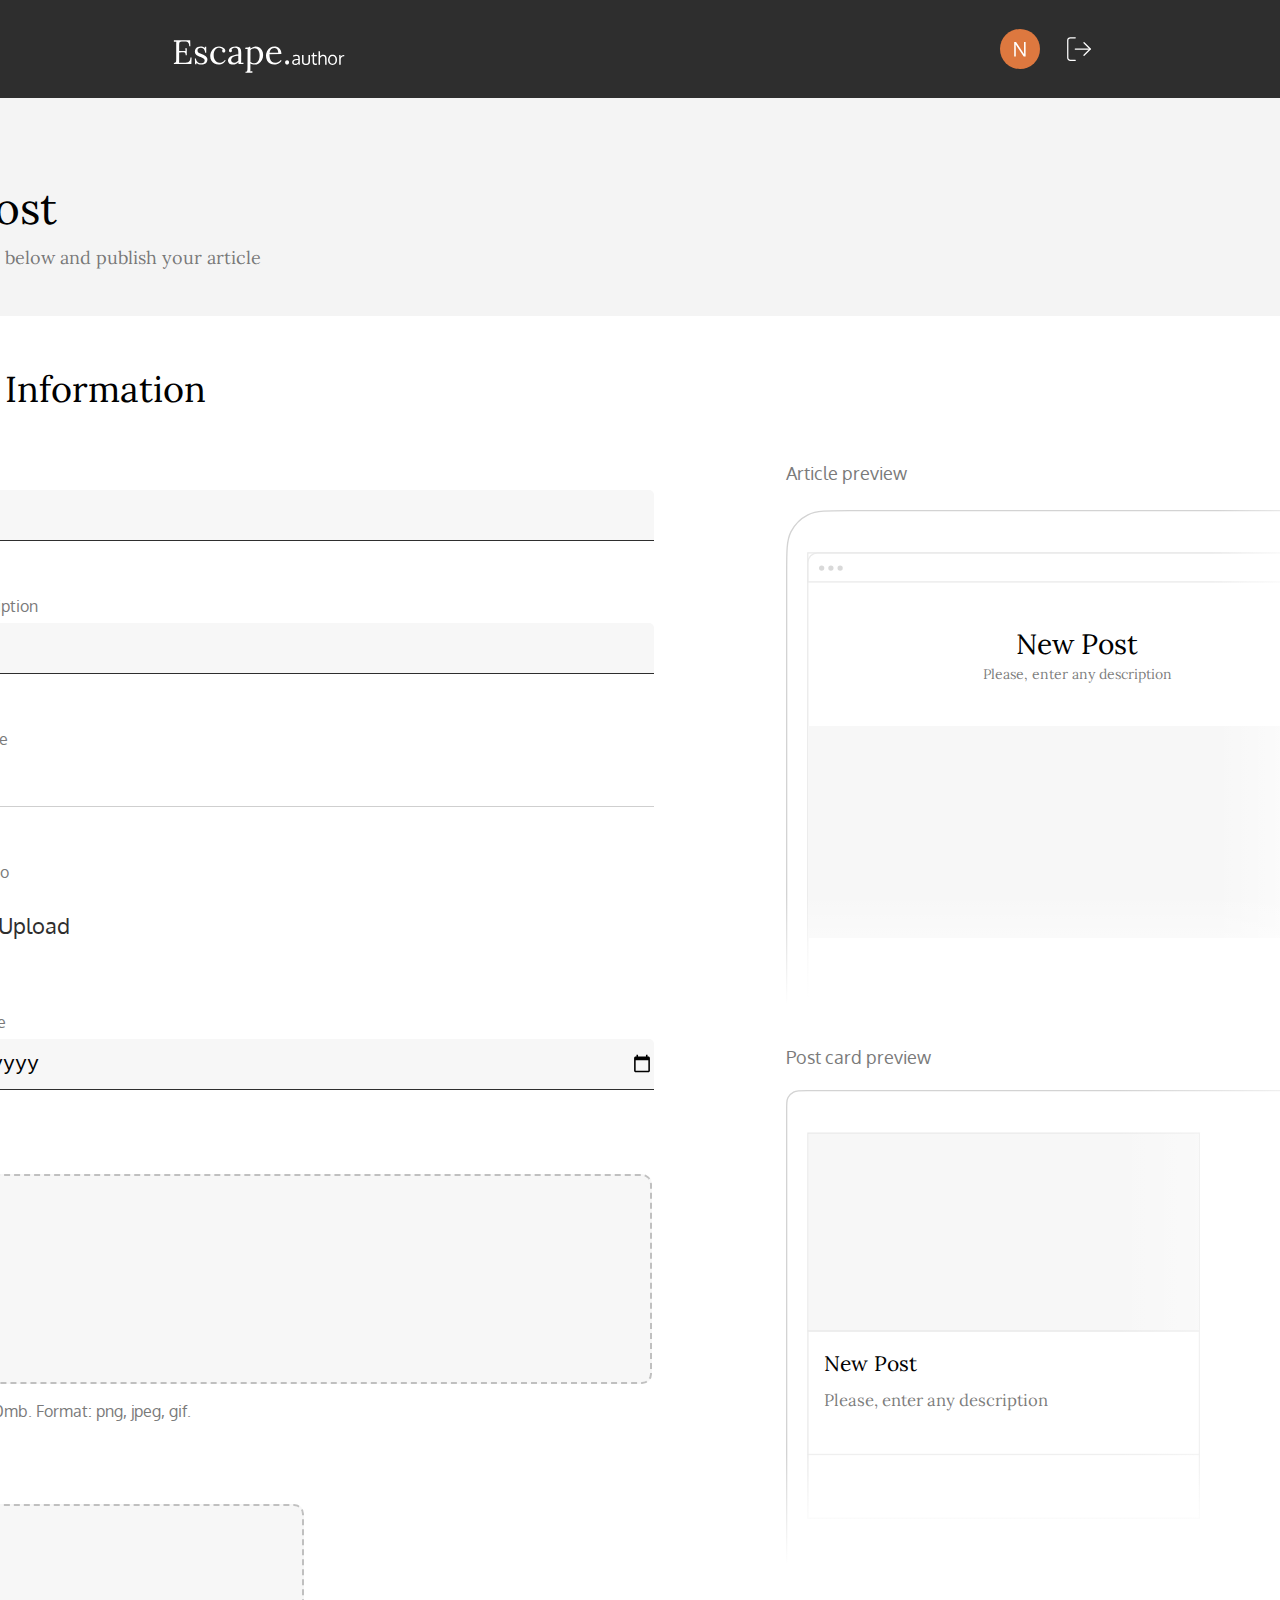
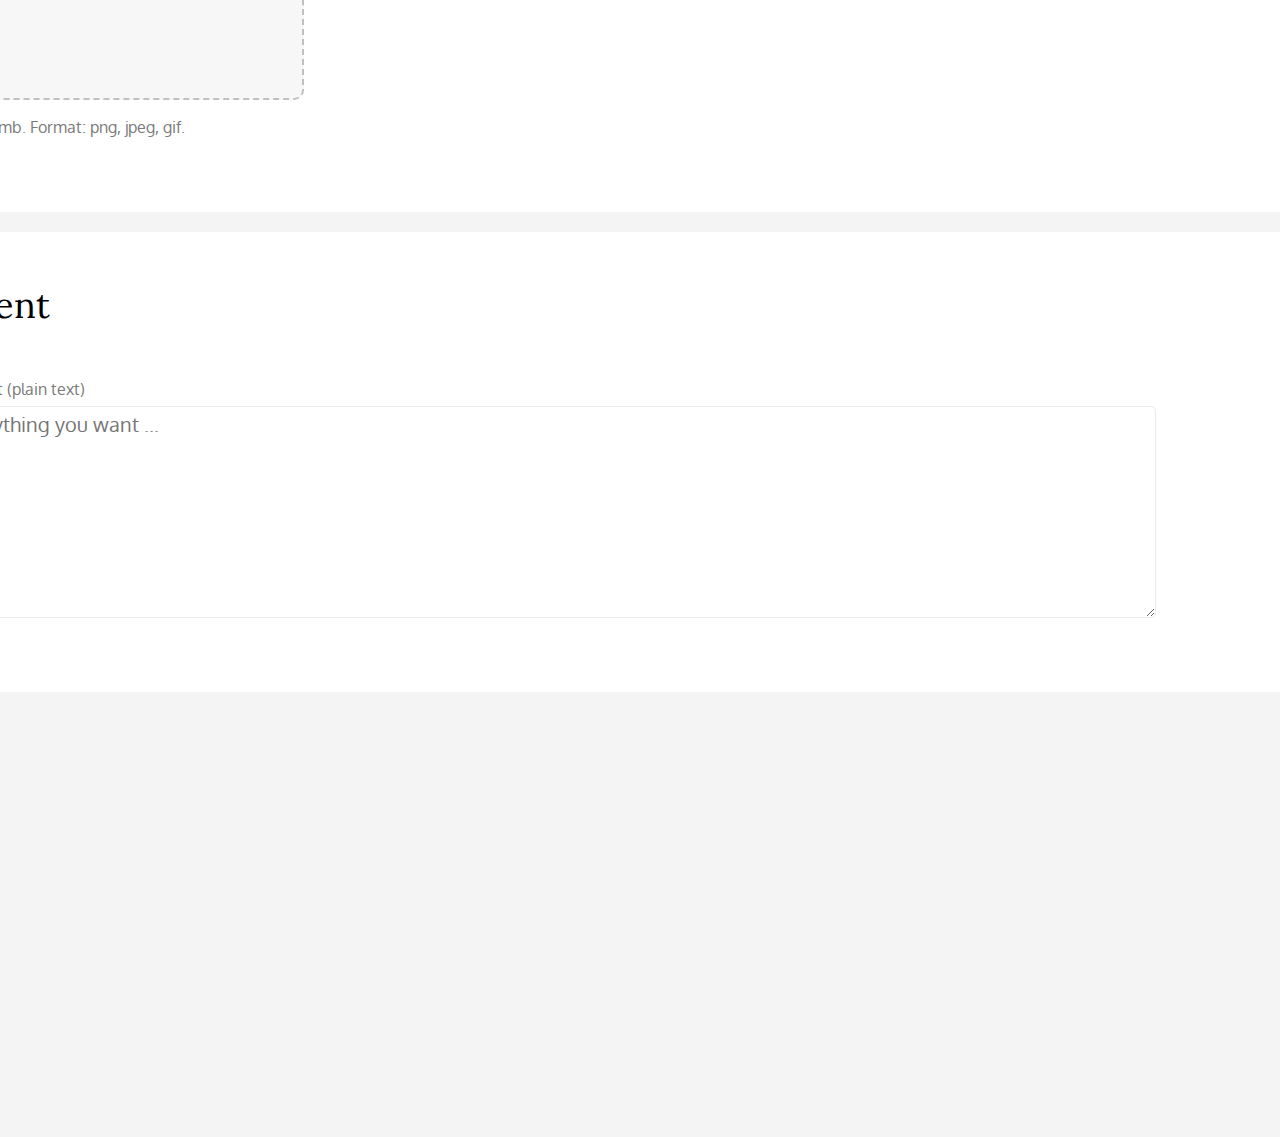
==== pages/admin.html @ 580be766 "Add files via upload" ====
<!DOCTYPE html>
<html lang="en">
<head>
  <meta charset="utf-8">
  <title>Admin</title>
  <link href="../static/css/main.css" rel="stylesheet">
  <link href="../static/css/admin.css" rel="stylesheet">
  <link href="https://fonts.googleapis.com/css2?family=Oxygen" rel="stylesheet">
  <link href="https://fonts.googleapis.com/css2?family=Lora" rel="stylesheet">
  <link href="https://fonts.googleapis.com/css2?family=Roboto" rel="stylesheet">
</head>
<body class="container">
  <div class="admin">
    <header class="admin__header">
        <div class="header__content">
        <img class="content__logo-admin" src="../static/img/escape_author_white.svg" alt="Logo">
        <div class="content__menu">
          <img class="menu__avatar" src="../static/img/avatar.svg">
          <img class="menu__log-out" src="../static/img/log-out.svg">
        </div>
    </header>
    <div class="admin__title">
      <div class="title_content">
        <p class="title_content__title">New Post</p>
        <p class="title_content__subtitle">Fill out the form below and publish your article</p>
      </div>
      <button type="submit" class="title__button" name="formInput" onclick="formSend()">Publish</button>
    </div>
    <div class="admin__main-information">
      <p class="main-information__title">Main Information</p>      
      <div class="main-information__content-frame">
        <div class="content-frame__left">
          <div class="input__title">
            <p class="title__text">Title</p>
            <input type="text" class="input-box" name="titleInput" onblur="Preview()">
          </div>
          <div class="input__description">
            <p class="description__text">Short description</p>
            <input type="text" class="input-box" name="subtitleInput" onblur="Preview()">
          </div>
          <div class="input__author-name">
            <p class="author-name__text">Author name</p>
            <input type="text" class="input-box input-box__name" name="nameInput" onblur="Preview()">
          </div>
          <div class="input__author-photo">
            <p class="author-photo__text">Author Photo</p>
            <div class="author-photo__author-photo-frame">
              <img class="author-photo-frame__photo" src="../static/img/author-photo.svg">
              <p class="author-photo-frame__text">Upload</p>
            </div>
          </div>
          <div class="input__date">
            <p class="date__text">Publish Date</p>
            <input type="date" class="input-box" name="dateInput" onblur="Preview()">
          </div>
          <div class="input__big-image-frame">
            <p class="big-image-frame__text">Hero Image</p>
            <div class="big-image-frame__big-image-content">
              <div class="big-image-content__big-image">
                <img>
              </div>
              <p>Size up to 10mb. Format: png, jpeg, gif.</p>
            </div class="big-image-content__text">
          </div>
          <div class="input__small-image-frame">
            <p class="small-image-frame__text">Hero Image</p>
            <div class="small-image-frame__small-image-content">
              <div class="small-image-content__small-image">
                <img>
              </div>
              <p class="small-image-content__text">Size up to 5mb. Format: png, jpeg, gif.</p>
            </div>
          </div>
        </div>
        <div class="content-frame__right">
          <p class="right__text">Article preview</p>
          <div class="grad-area"></div>
          <div class="grad-area-horizontal"></div>
          <img class="preview-image" src="../static/img/page_preview.svg">
          <div class="right__big-preview">
            <p class="big-preview__title">New Post</p>  
            <p class="big-preview__subtitle">Please, enter any description</p>
            <div class="big-preview__image">
              <img>
            </div> 
          </div>
          <p class="right__text">Post card preview</p>
          <div class="grad-area__card"></div>
          <div class="grad-area-horizontal__card"></div>
          <img class="preview-card" src="../static/img/card_preview.svg">
          <div class="right__small-preview">
            <div class="small-preview__image">
                <img>
            </div> 
            <p class="small-preview__title">New Post</p>  
            <p class="small-preview__subtitle">Please, enter any description</p>
            <div class="small-preview_card-info">
              
            </div>
          </div>
            
        </div>
      </div>
    </div>
    <div class="admin__content">
      <p class="content__title">Content</p>    
      <div class="content__field-frame">
        <p class="field-frame__text">Post content (plain text)</p>
        <textarea class="field-frame__field" placeholder="Type anything you want ..." id="text_area"></textarea>
    </div>
    </div>
  </div>
</body>
---- static/css/main.css ----
*
{
    margin: 0;
    padding: 0;
}
.container
{
    display: flex;
    flex-direction: column;
}

.hood
{
    display: flex;
    justify-content: space-between;
    align-items: center;
    align-self: center;
    width: 100%;
    height: 74px;
    z-index: 1;
}

.hood__hood-content
{
    display: flex;
    flex-direction: column;
    justify-content: space-between;
    align-items: center;
    width: 100%;
    height: 53px;
}

.hood-content__extra
{
    display: flex;
    flex-direction: row;
    justify-content: space-between;
    align-items: center;
    width: 1188px;
    height: 50px;
    margin-top: 22px;
    margin-left: 6px;
}

.hood-content__logo
{
    height: 35px;
}

.nav-header
{
    display: flex;
    justify-content: space-between;
    align-items: center;
    list-style: none;
    width: 445px;
}

.nav-header__link__white
{
    color: #FFFFFF;
    font: normal 16px/20px 'Oxygen';
    letter-spacing: 0.6px;
    text-decoration: none;
    justify-content: space-around;
}

.nav-header__link__black
{
    color: #2E2E2E;
    font: normal 16px/20px 'Oxygen';
    letter-spacing: 0.6px;
    text-decoration: none;
    justify-content: space-around;
}

.underline
{
    width: 248px;
    margin-top: 23px;
    border: 0.5px solid #DEDEDE;
}

.footer
{
    display: flex;
    flex-direction: column;
    justify-content: flex-end;
    align-items: center;
    height: 502px;
    width: 100%;
}

.footer__image
{
    width: 100%;
    position: absolute;
    z-index: -1;
    height: 500px;
}

.footer__in-touch
{
    display: flex;
    flex-direction: column;
    align-items: center;
}

.in-touch__header
{
    color: #EFEFEF;
    font: normal 33px/30px 'Oxygen';
    margin-bottom: 4px;
}

.in-touch__email
{
    margin-top: 26px;
    display: flex;
}

.email__field
{
    color: #817F83;
    background-color: #FFFFFF;
    width: 454px;
    height: 66px;
    font: normal 16px/14px 'Roboto';
    border: 0;
    border-top-left-radius: 3px;
    border-bottom-left-radius: 3px;
    padding-left: 42px;
}

.email__button
{
    color: #F8F8F8;
    background-color: rgba(255, 255, 255, 0.28);
    width: 166px;
    height: 66px;
    font: normal 16px/14px 'Roboto';
    border: 0;
    border-top-right-radius: 3px;
    border-bottom-right-radius: 3px;
    margin-bottom: 118px;
}

.footer__footer-content
{
    display: flex;
    justify-content: center;
    align-items: center;
    width: 100%;
    height: 118px;  
    background: rgba(35, 47, 56, 0.6);
}

.footer-content__extra
{
    display: flex;
    flex-direction: row;
    justify-content: space-between;
    width: 1242px;
}

.footer-content__logo
{
    margin-top: 6px;
    height: 35px; 
}

.nav-footer
{
    margin-top: 6px;
    display: flex;
    list-style: none;
    width: 356px;  
    justify-content: space-between;
    align-items: center; 
}

.nav-footer__link
{
    color: rgba(255, 255, 255, 0.6);
    font: normal 15px/26px 'Oxygen';
    letter-spacing: 1px;
    text-decoration: none;
}
---- static/css/admin.css ----
.admin
{
    display: flex;
    flex-direction: column;
    align-items: center;
    width: 100%;
    background-color: #F4F4F4;
    height: 2737px;
    z-index: -1;
    position: absolute;
}

.admin__header
{
    z-index: 2;
    display: flex;
    justify-content: space-between;
    align-items: center;
    align-self: center;
    width: 100%;
    background-color: #2E2E2E;
    height: 98px;
}

.header__content
{
    width: 1556px;
    display: flex;
    flex-direction: row;
    justify-content: space-between;
    align-items: center;
    width: 100%;
    height: 53px;
}

.content__logo-admin
{
    display: flex;
    margin-left: 172px;
    height: 38px;
    margin-top: 10px;
}

.content__menu
{
    display: flex;
    justify-content: space-between;
    align-items: center;
    height: 53px;
    width: 80px;
    margin-right: 200px;
}

.menu__avatar
{
    height: 40px;
    margin-right: 24px;
}

.menu__log-out
{
    height: 30px;
}

.admin__title
{
    display: flex;
    flex-direction: row;
    justify-content: space-between;
    align-items: center;
    margin-top: 80px;
    height: 100px;
    width: 1556px;
}

.title_content__title {
    font: 400 normal 44px/40px 'Lora';
    line-height: 40px;
    color: #000000;
    margin-bottom: 20px;
}

.title_content__subtitle {
    font: 400 normal 18px/40px 'Lora';
    line-height: 20px;
    color: rgba(46, 46, 46, 0.63);
}

.title__button {
    font: 400 normal 21px/40px 'Oxygen';
    line-height: 24px;
    color: #FFFFFF;
    width: 130px;
    height: 64px;
    background: #DD783F;
    border-radius: 3px;
    border-style: none;
}

.admin__main-information
{
    display: flex;
    flex-direction: column;
    align-items: center;
    margin-top: 38px;
    height: 1496px;
    width: 1556px;
    background-color: #FFFFFF;
    border-radius: 3px;
}

.main-information__title
{
    font: 400 normal 36px/40px 'Lora';
    line-height: 30px;
    color: #000000;
    margin-top: 58px;
    margin-right: 1162px;
}

.main-information__content-frame
{
    display: flex;
    flex-direction: row;
    width: 1452px;
    height: 1000px;
}

.content-frame__left
{
    display: flex;
    flex-direction: column;
    width: 872px;
    height: 1000px;
    margin-top: 60px;
}

.input-box {
    width: 740px;
    height: 50px;
    background: #F7F7F7;
    border-style: none;
    border-bottom: 1px solid #2E2E2E;
    border-radius: 5px 5px 0px 0px;
    outline: 0;
    font-size: 20px;
    margin-top: 8px;
}

.input-box__name {
    background-color: #FFFFFF;
    border-bottom: 1px solid #cfcfcf;
}

.input__title
{
    display: flex;
    flex-direction: column;
    font: 400 normal 17px/18px 'Oxygen';
    color: #7A7A7A;
}

.input__description
{
    display: flex;
    flex-direction: column;
    font: 400 normal 16px/18px 'Oxygen';
    color: #7A7A7A;
    margin-top: 56px;
}

.input__author-name
{
    display: flex;
    flex-direction: column;
    font: 400 normal 16px/18px 'Oxygen';
    color: #7A7A7A;
    margin-top: 56px;
}

.input__author-photo
{
    display: flex;
    flex-direction: column;
    font: 400 normal 16px/18px 'Oxygen';
    color: #7A7A7A;
    margin-top: 56px;
}

.author-photo__author-photo-frame
{
    display: flex;
    flex-direction: row;
    width: 740px;
    height: 50px;
    margin-top: 12px;
}

.author-photo-frame__photo
{
    height: 64px;
}

.author-photo-frame__text {
    font: 400 normal 22px/18px 'Oxygen';
    line-height: 24px;
    color: #2E2E2E;
    margin-top: 20px;
    margin-left: 20px;
}

.input__date
{
    display: flex;
    flex-direction: column;
    font: 400 normal 16px/18px 'Oxygen';
    color: #7A7A7A;
    margin-top: 70px;
}

.input__big-image-frame
{
    display: flex;
    flex-direction: column;
    font: 400 normal 16px/18px 'Oxygen';
    color: #7A7A7A;
    margin-top: 56px;
}

.input__small-image-frame
{
    display: flex;
    flex-direction: column;
    font: 400 normal 16px/18px 'Oxygen';
    color: #7A7A7A;
    margin-top: 56px;
}

.big-image-content__big-image
{
    margin-top: 10px;
    background-color: #F7F7F7;
    width: 734px;
    height: 206px;
    border-radius: 10px;
    border-style: dashed;
    border-width: 2px;
    margin-bottom: 18px;
    border-color: #c0c0c0;
}

.small-image-content__small-image
{
    margin-top: 10px;
    background-color: #F7F7F7;
    width: 386px;
    height: 192px;
    border-radius: 10px;
    border-style: dashed;
    border-width: 2px;
    margin-bottom: 18px;
    border-color: #c0c0c0;
}

.content-frame__right
{
    display: flex;
    flex-direction: column;
    width: 580px;
    height: 1000px;
    margin-top: 60px;
}

.right__text
{
    display: flex;
    flex-direction: column;
    font: 400 normal 18px/18px 'Oxygen';
    color: #7A7A7A;
    margin-bottom: 26px;
    z-index: 1;
}

.grad-area {
    position: absolute;
    width: 160px;
    height: 540px;
    background: linear-gradient(90deg, rgba(255, 255, 255, 0) 0%, #FFFFFF 84.72%);
    z-index: 2;
    margin-top: 40px;
    margin-left: 430px;
}

.grad-area-horizontal {
    position: absolute;
    width: 540px;
    height: 130px;
    background: linear-gradient(180deg, rgba(255, 255, 255, 0) 0%, #FFFFFF 84.72%);
    z-index: 2;
    margin-top: 430px;
    border: 2px;
}

.preview-image
{
    z-index: 0;
    position: absolute;
    margin-top: 46px;
    height: 508px;
}

.right__big-preview
{
    display: flex;
    flex-direction: column;
    align-items: center;
    z-index: 1;
}

.big-preview__title {
    font: 400 normal 28px/18px 'Lora';
    line-height: 24px;
    color: #000000;
    margin-top: 124px;
    margin-left: 2px;
}

.big-preview__subtitle {
    font: 400 normal 14px/18px 'Lora';
    line-height: 24px;
    color: rgba(46, 46, 46, 0.63);
    margin-top: 6px;
    margin-left: 2px;
}

.big-preview__image
{
    background-color: #F7F7F7;
    width: 560px;
    height: 212px;
    z-index: 0;
    margin-left: 24px;
    margin-top: 40px;
    margin-bottom: 110px;
}

.preview-card
{
    z-index: 0;
    position: absolute;
    margin-top: 626px;
    height: 478px;
}

.grad-area__card {
    position: absolute;
    width: 300px;
    height: 540px;
    background: linear-gradient(90deg, rgba(255, 255, 255, 0) 0%, #FFFFFF 84.72%);
    z-index: 2;
    margin-top: 620px;
    margin-left: 330px;
}

.grad-area-horizontal__card {
    position: absolute;
    width: 540px;
    height: 130px;
    background: linear-gradient(180deg, rgba(255, 255, 255, 0) 0%, #FFFFFF 84.72%);
    z-index: 2;
    margin-top: 990px;
    border: 2px;
}

.right__small-preview
{
    display: flex;
    flex-direction: column;
    z-index: 1;
}

.small-preview__title {
    font: 400 normal 21px/18px 'Lora';
    line-height: 24px;
    color: #000000;
    margin-top: 22px;
    margin-left: 38px;
}

.small-preview__subtitle {
    font: 400 normal 16.7px/17px 'Lora';
    line-height: 24px;
    color: rgba(46, 46, 46, 0.63);
    margin-top: 12px;
    margin-left: 38px;
}

.small-preview__image
{
    background-color: #F7F7F7;
    width: 390px;
    height: 196px;
    z-index: 0;
    margin-left: 23px;
    margin-top: 42px;
}

.small-preview__card-info
{
    display: flex;
    flex-direction: row;
    align-items: center;
    z-index: 1;
}

.admin__content
{
    display: flex;
    flex-direction: column;
    margin-top: 20px;
    height: 460px;
    width: 1556px;
    background-color: #FFFFFF;
    border-radius: 3px;
}

.content__title
{
    font: 400 normal 36px/40px 'Lora';
    line-height: 30px;
    color: #000000;
    margin-top: 58px;
    margin-left: 50px;
}

.field-frame__text
{
    display: flex;
    flex-direction: column;
    font: 400 normal 16px/18px 'Oxygen';
    color: #7A7A7A;
    margin-top: 60px;
    margin-left: 50px;
}

.field-frame__field {
    padding: 8px;
    width: 1226px;
    height: 194px;
    background: #FFFFFF;
    border: 1px solid #EAEAEA;
    border-radius: 5px;
    margin-top: 8px;
    margin-left: 50px;
    font: 400 normal 20px/18px 'Oxygen';
}
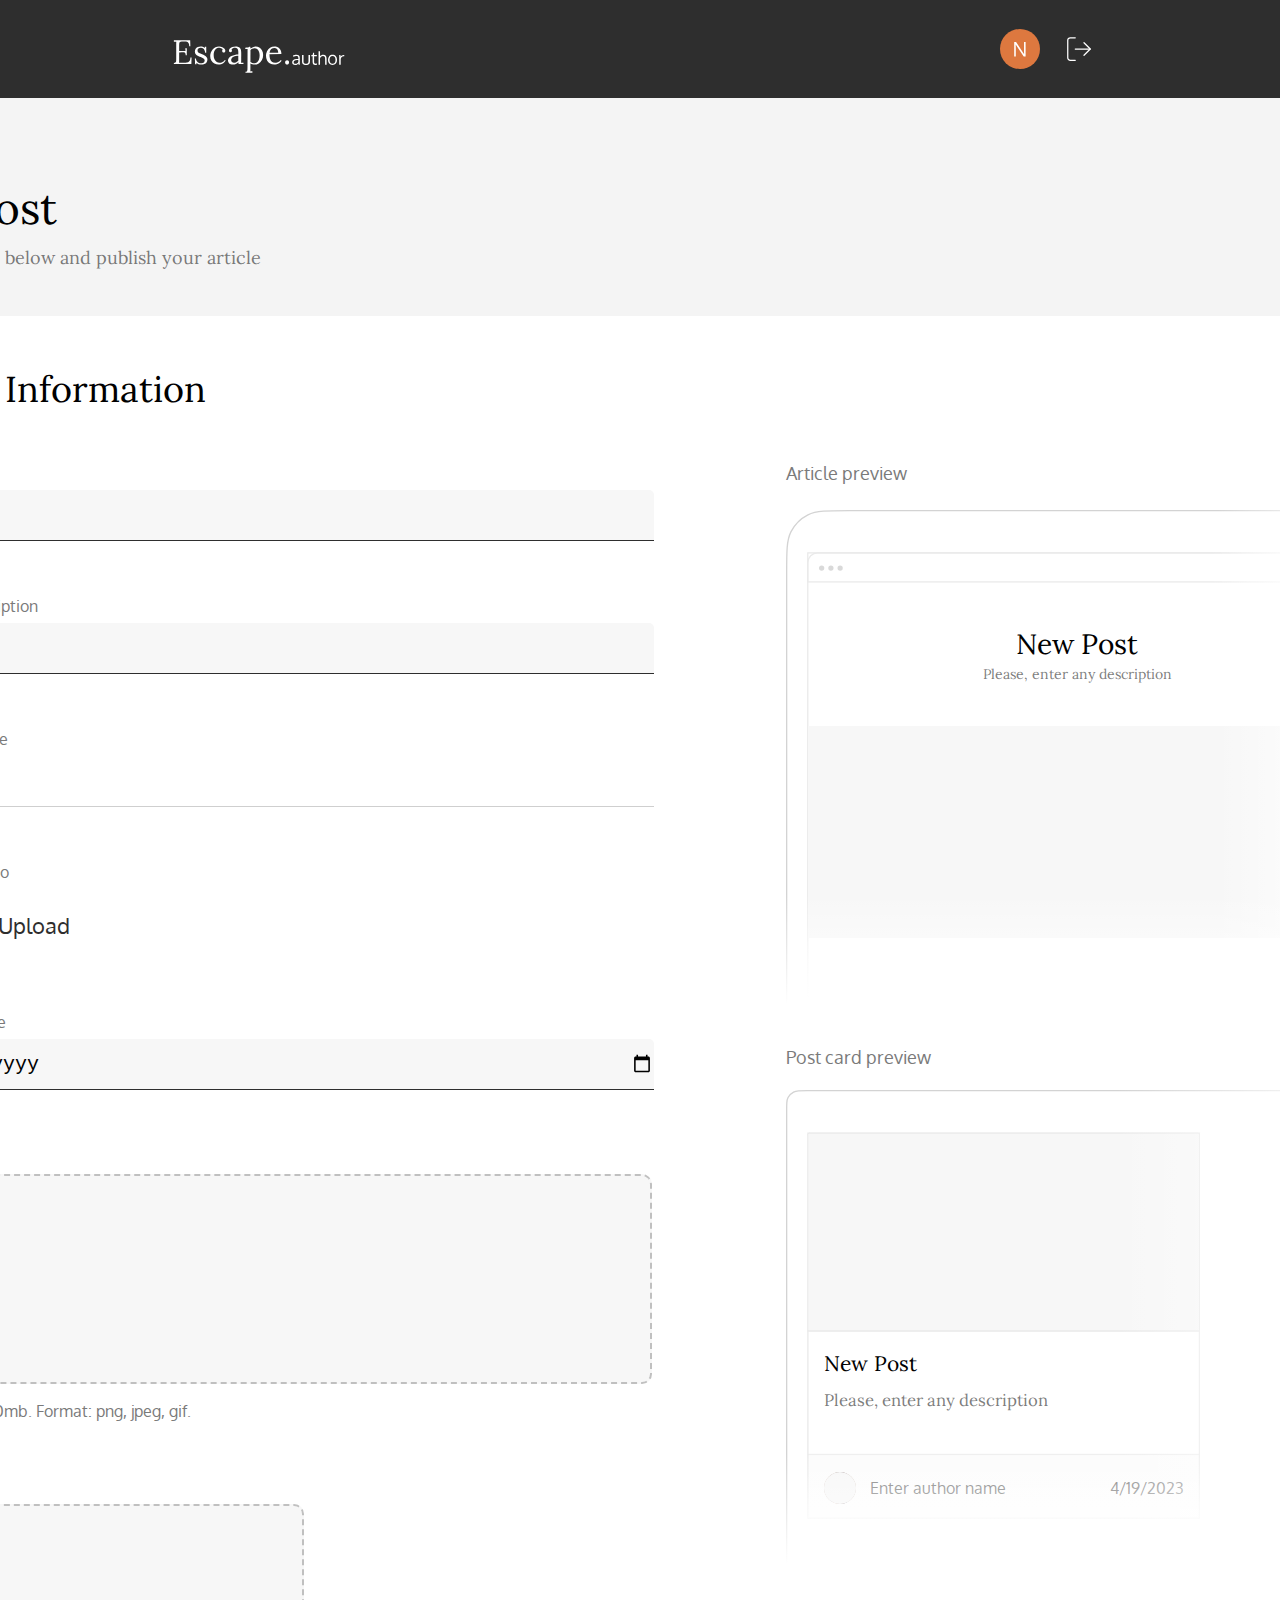
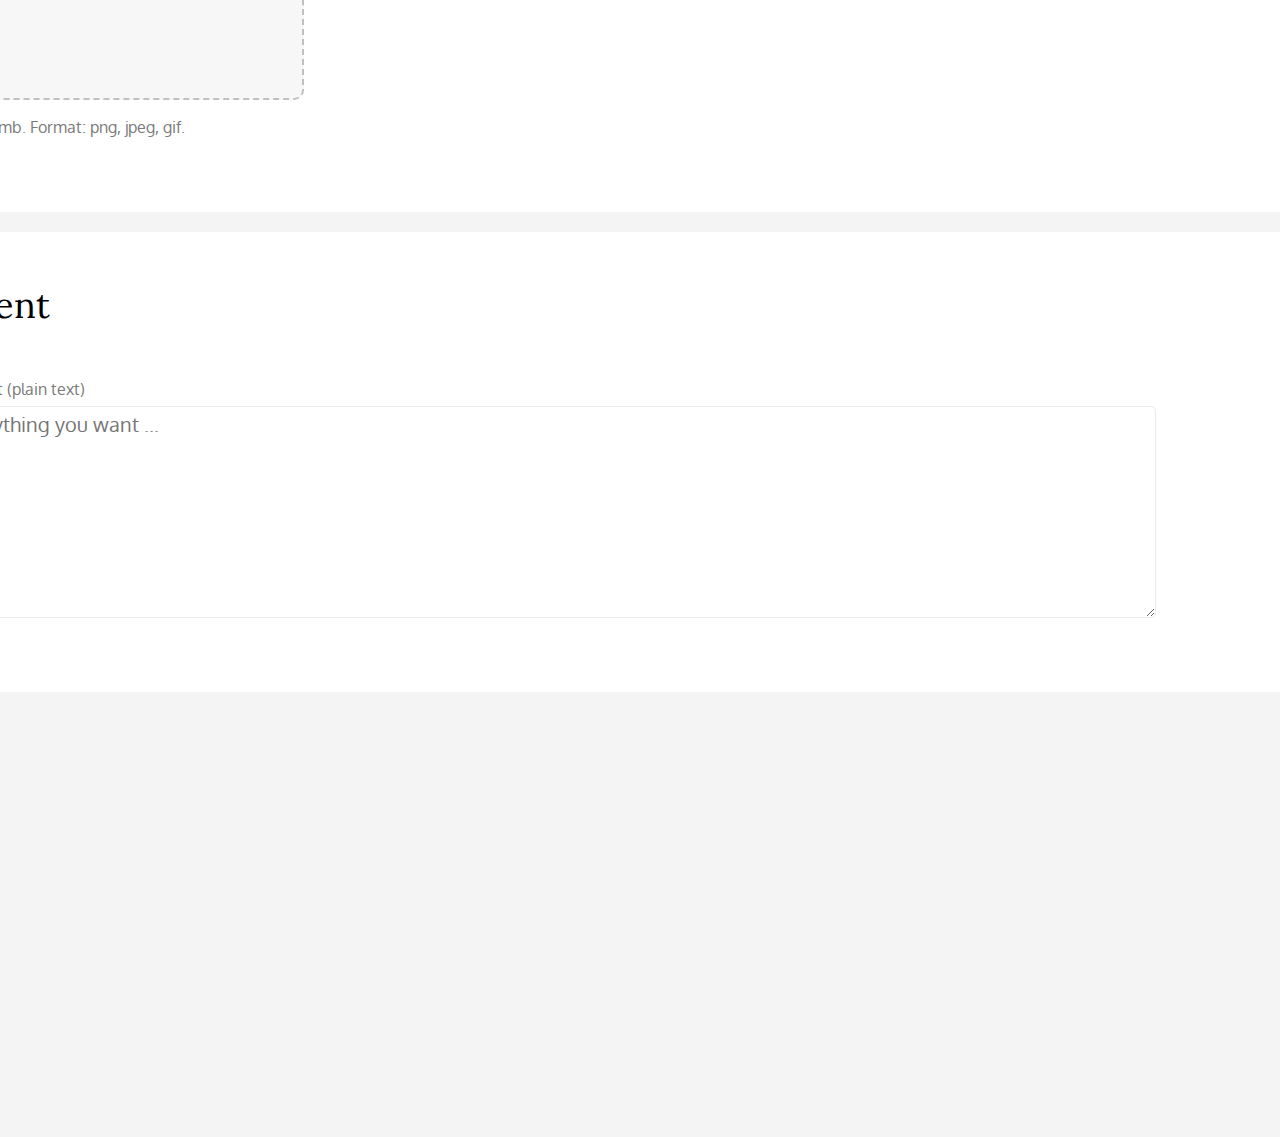
==== commit c44c1bfd: "Add files via upload" ====
--- a/pages/admin.html
+++ b/pages/admin.html
@@ -94,8 +94,10 @@
             </div> 
             <p class="small-preview__title">New Post</p>  
             <p class="small-preview__subtitle">Please, enter any description</p>
-            <div class="small-preview_card-info">
-              
+            <div class="small-preview__card-info">
+              <img class="card-info__author-photo" src="../static/img/author_photo_placeholder.svg">
+              <p class="card-info__author-name">Enter author name</p>
+              <p class="card-info__date">4/19/2023</p>
             </div>
           </div>
             
--- a/static/css/admin.css
+++ b/static/css/admin.css
@@ -411,6 +411,7 @@
     flex-direction: row;
     align-items: center;
     z-index: 1;
+    margin-top: 48px;
 }
 
 .admin__content
@@ -453,4 +454,29 @@
     margin-top: 8px;
     margin-left: 50px;
     font: 400 normal 20px/18px 'Oxygen';
+}
+
+.card-info__author-photo
+{
+    height: 32px;
+    margin-left: 38px;
+    margin-top:12px;
+}
+
+.card-info__author-name
+{
+    font: 400 normal 16px/17px 'Oxygen';
+    line-height: 24px;
+    color: rgba(46, 46, 46, 0.63);
+    margin-top: 12px;
+    margin-left: 14px;
+}
+
+.card-info__date
+{
+    font: 400 normal 16px/17px 'Oxygen';
+    line-height: 24px;
+    color: rgba(46, 46, 46, 0.63);
+    margin-top: 12px;
+    margin-left: 104px;
 }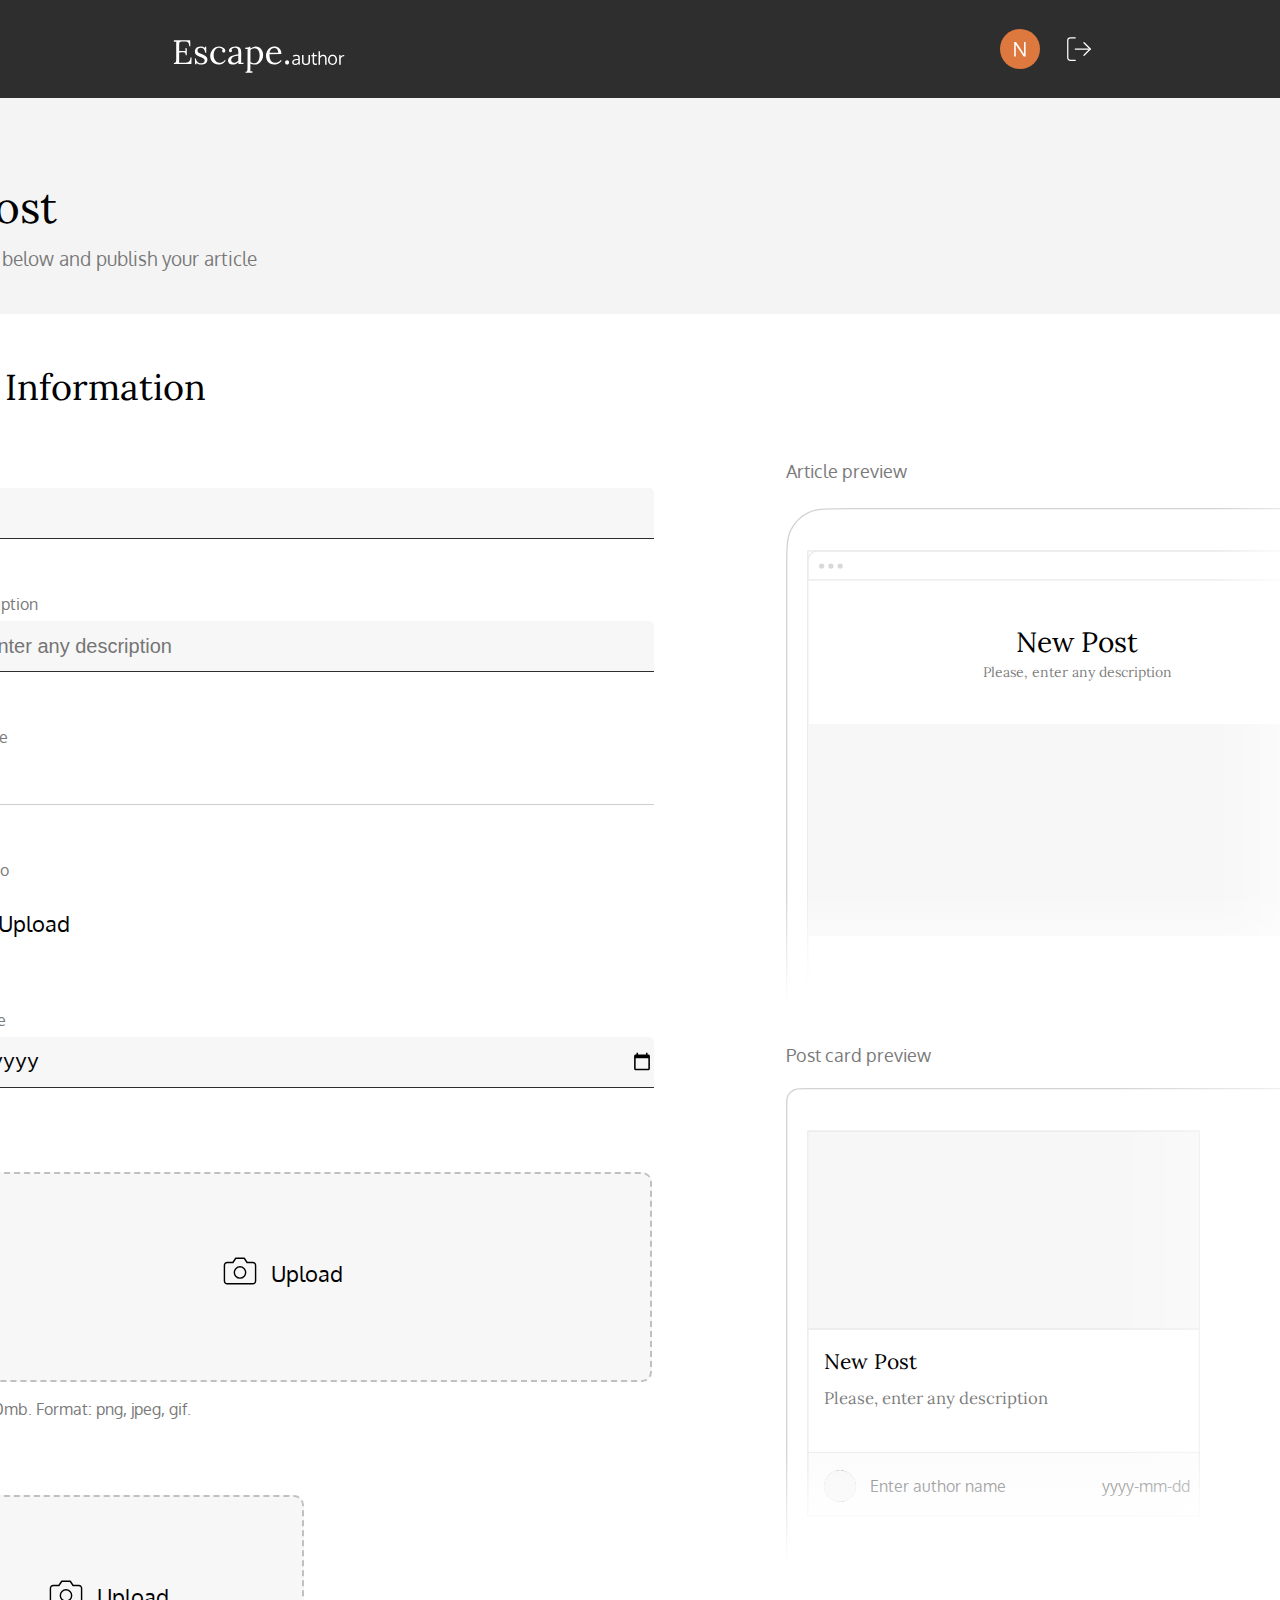
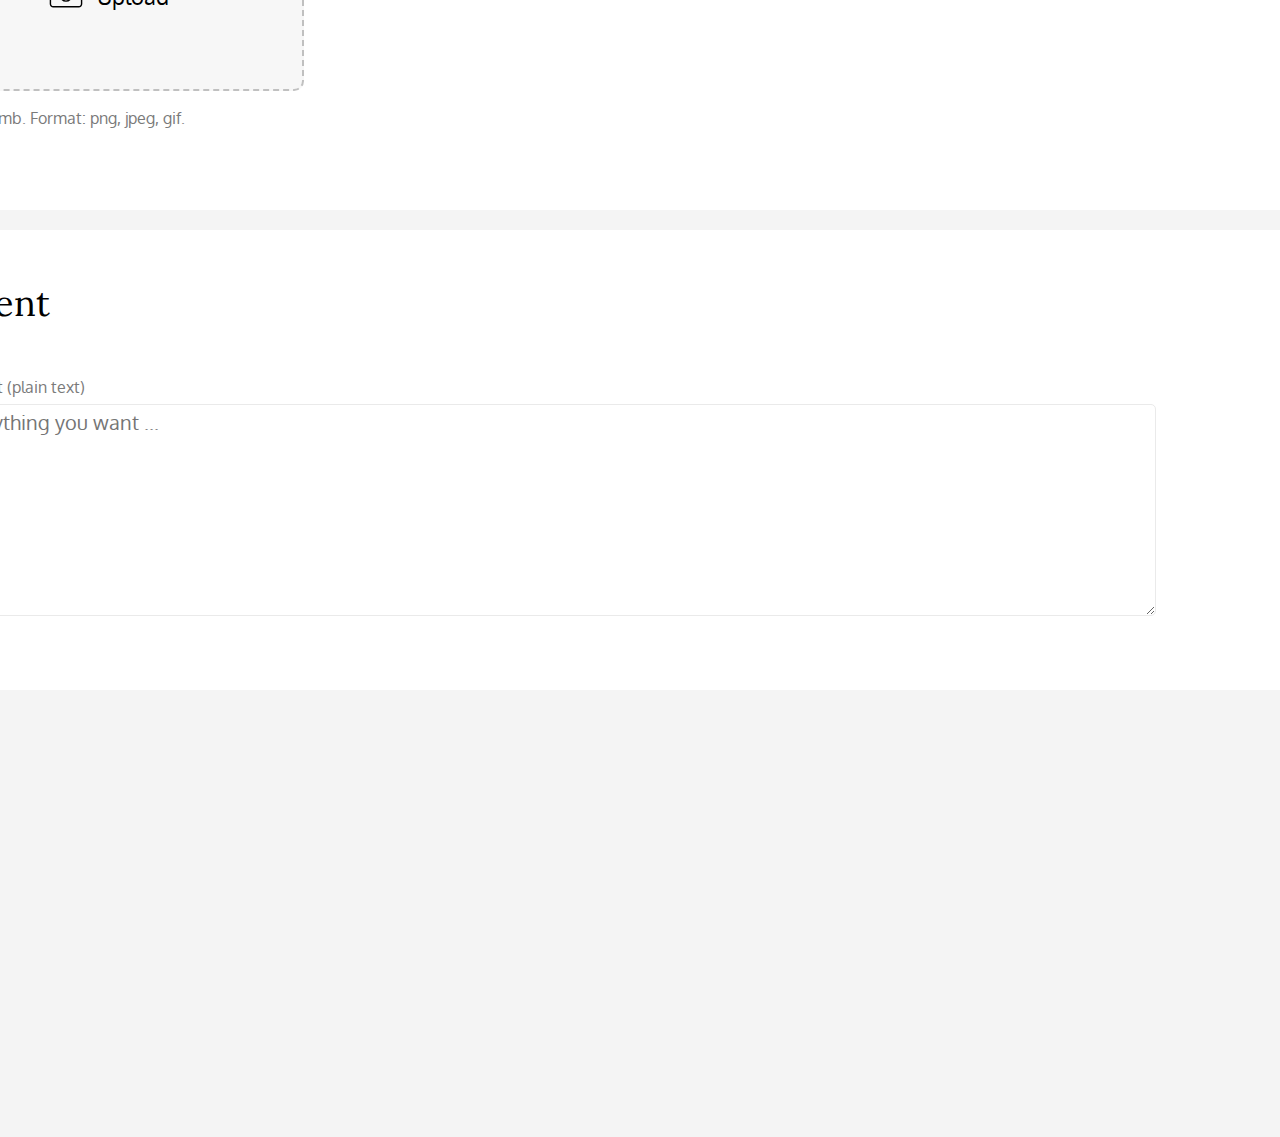
==== commit 864a14e2: "Added files up to 10's lw" ====
--- a/pages/admin.html
+++ b/pages/admin.html
@@ -8,9 +8,10 @@
   <link href="https://fonts.googleapis.com/css2?family=Oxygen" rel="stylesheet">
   <link href="https://fonts.googleapis.com/css2?family=Lora" rel="stylesheet">
   <link href="https://fonts.googleapis.com/css2?family=Roboto" rel="stylesheet">
+  <script src="../static/js/admin.js"></script>
 </head>
 <body class="container">
-  <div class="admin">
+  <div class="admin" method="post">
     <header class="admin__header">
         <div class="header__content">
         <img class="content__logo-admin" src="../static/img/escape_author_white.svg" alt="Logo">
@@ -20,11 +21,17 @@
         </div>
     </header>
     <div class="admin__title">
-      <div class="title_content">
-        <p class="title_content__title">New Post</p>
-        <p class="title_content__subtitle">Fill out the form below and publish your article</p>
+      <div class="title__content">
+        <p class="title__content-title">New Post</p>
+        <p class="title__content-subtitle">Fill out the form below and publish your article</p>
       </div>
-      <button type="submit" class="title__button" name="formInput" onclick="formSend()">Publish</button>
+      <button type="submit" class="title__button" name="formInput" onclick="Publish()">Publish</button>
+    </div>
+    <div class="admin__messages">
+      <div class="messages__message-preparation" id="message">
+        <img class="message__icon" src="../static/img/alert-circle.svg">
+        <p class="message__text">Placeholder</p>
+      </div>
     </div>
     <div class="admin__main-information">
       <p class="main-information__title">Main Information</p>      
@@ -32,43 +39,82 @@
         <div class="content-frame__left">
           <div class="input__title">
             <p class="title__text">Title</p>
-            <input type="text" class="input-box" name="titleInput" onblur="Preview()">
+            <input type="text" class="input-box _input" id="titleInput" placeholder="New Post" onblur="Preview()">
           </div>
           <div class="input__description">
             <p class="description__text">Short description</p>
-            <input type="text" class="input-box" name="subtitleInput" onblur="Preview()">
+            <input type="text" class="input-box _input" id="subtitleInput" placeholder="Please, enter any description" onblur="Preview()">
           </div>
           <div class="input__author-name">
             <p class="author-name__text">Author name</p>
-            <input type="text" class="input-box input-box__name" name="nameInput" onblur="Preview()">
+            <input type="text" class="input-box input-box__name _input" id="authorNameInput" onblur="Preview()">
           </div>
           <div class="input__author-photo">
             <p class="author-photo__text">Author Photo</p>
             <div class="author-photo__author-photo-frame">
-              <img class="author-photo-frame__photo" src="../static/img/author-photo.svg">
-              <p class="author-photo-frame__text">Upload</p>
+              <img class="author-photo-frame__preview" src="">
+              <input type="file" class="author-photo-frame__author-photo-input _input" id="input-author-name" onchange="PreviewAuthorPhoto()">
+              <label for="input-author-name" class="author-photo-input__photo-label">
+                <span><img class="photo-label__photo" src="../static/img/author-photo.svg"></span>
+                <span><img class="photo-label__icon" src="../static/img/camera.svg"></span>
+                <span><p class="photo-label__text">Upload</p></span>
+              </label>
+              <div class="author-photo-frame__remove" onclick="RemoveAuthorPhoto()">
+                <img class="remove__icon" src="../static/img/trash.svg">
+                <p class="remove__text">Remove</p>
+              </div>
             </div>
           </div>
           <div class="input__date">
             <p class="date__text">Publish Date</p>
-            <input type="date" class="input-box" name="dateInput" onblur="Preview()">
+            <input type="date" class="input-box _input" id="dateInput" onblur="Preview()">
           </div>
           <div class="input__big-image-frame">
             <p class="big-image-frame__text">Hero Image</p>
             <div class="big-image-frame__big-image-content">
               <div class="big-image-content__big-image">
-                <img>
+                <img class="big-image__preview" src="">
+                <input type="file" class="big-image__big-image-input _input" id="input-big-image" onchange="PreviewBigImage()">
+                <label for="input-big-image" class="big-image__big-image-label">
+                  <span><img class="big-image-label__photo" src="../static/img/camera.svg"></span>
+                  <span><p class="big-image-label__text">Upload</p></span>
+                </label>
               </div>
-              <p>Size up to 10mb. Format: png, jpeg, gif.</p>
-            </div class="big-image-content__text">
+              <p class="big-image-content__text">Size up to 10mb. Format: png, jpeg, gif.</p>
+              <div class="big-image-content__big-bonus-menu">
+                <label for="input-big-image" class="big-bonus-menu__big-image-label">
+                  <span><img class="big-image-label__icon" src="../static/img/camera.svg"></span>
+                  <span><p class="big-image-label__bonus-text">Upload New</p></span>
+                </label>
+                <div class="big-bonus-menu__remove" onclick="RemoveBigPhoto()">
+                  <img class="remove__icon" src="../static/img/trash.svg">
+                  <p class="remove__text">Remove</p>
+                </div>
+              </div>
+            </div>
           </div>
           <div class="input__small-image-frame">
             <p class="small-image-frame__text">Hero Image</p>
             <div class="small-image-frame__small-image-content">
               <div class="small-image-content__small-image">
-                <img>
+                <img class="small-image__preview" src="">
+                <input type="file" class="small-image__small-image-input _input" id="input-small-image" onchange="PreviewSmallImage()">
+                <label for="input-small-image" class="small-image__small-image-label">
+                  <span><img class="small-image-label__photo" src="../static/img/camera.svg"></span>
+                  <span><p class="small-image-label__text">Upload</p></span>
+                </label>
               </div>
               <p class="small-image-content__text">Size up to 5mb. Format: png, jpeg, gif.</p>
+              <div class="small-image-content__small-bonus-menu">
+                <label for="input-small-image" class="small-bonus-menu__small-image-label">
+                  <span><img class="small-image-label__icon" src="../static/img/camera.svg"></span>
+                  <span><p class="small-image-label__bonus-text">Upload New</p></span>
+                </label>
+                <div class="small-bonus-menu__remove" onclick="RemoveSmallPhoto()">
+                  <img class="remove__icon" src="../static/img/trash.svg">
+                  <p class="remove__text">Remove</p>
+                </div>
+              </div>
             </div>
           </div>
         </div>
@@ -81,7 +127,7 @@
             <p class="big-preview__title">New Post</p>  
             <p class="big-preview__subtitle">Please, enter any description</p>
             <div class="big-preview__image">
-              <img>
+              <img class="big-preview__subimage" src="">
             </div> 
           </div>
           <p class="right__text">Post card preview</p>
@@ -90,17 +136,18 @@
           <img class="preview-card" src="../static/img/card_preview.svg">
           <div class="right__small-preview">
             <div class="small-preview__image">
-                <img>
+              <img class="small-preview__subimage" src="">
             </div> 
             <p class="small-preview__title">New Post</p>  
             <p class="small-preview__subtitle">Please, enter any description</p>
             <div class="small-preview__card-info">
               <img class="card-info__author-photo" src="../static/img/author_photo_placeholder.svg">
-              <p class="card-info__author-name">Enter author name</p>
-              <p class="card-info__date">4/19/2023</p>
+              <div class="card-info__midframe">
+                <p class="card-info__author-name">Enter author name</p>
+                <p class="card-info__date">yyyy-mm-dd</p>
+              </div>
             </div>
-          </div>
-            
+          </div> 
         </div>
       </div>
     </div>
@@ -108,8 +155,8 @@
       <p class="content__title">Content</p>    
       <div class="content__field-frame">
         <p class="field-frame__text">Post content (plain text)</p>
-        <textarea class="field-frame__field" placeholder="Type anything you want ..." id="text_area"></textarea>
-    </div>
+        <textarea class="field-frame__field _input" placeholder="Type anything you want ..." id="contentInput" onblur="Preview()"></textarea>
+      </div>
     </div>
   </div>
 </body>--- a/static/css/admin.css
+++ b/static/css/admin.css
@@ -71,17 +71,18 @@
     margin-top: 80px;
     height: 100px;
     width: 1556px;
-}
-
-.title_content__title {
+    margin-bottom: 16px;
+}
+
+.title__content-title {
     font: 400 normal 44px/40px 'Lora';
     line-height: 40px;
     color: #000000;
-    margin-bottom: 20px;
-}
-
-.title_content__subtitle {
-    font: 400 normal 18px/40px 'Lora';
+    margin-bottom: 22px;
+}
+
+.title__content-subtitle {
+    font: 400 normal 18.7px/40px 'Oxygen';
     line-height: 20px;
     color: rgba(46, 46, 46, 0.63);
 }
@@ -102,7 +103,7 @@
     display: flex;
     flex-direction: column;
     align-items: center;
-    margin-top: 38px;
+    margin-top: 20px;
     height: 1496px;
     width: 1556px;
     background-color: #FFFFFF;
@@ -187,6 +188,20 @@
     margin-top: 56px;
 }
 
+.author-photo-frame__author-photo-input
+{
+    opacity: 0;
+    visibility: hidden;
+    position: absolute;
+}
+
+.author-photo-input__photo-label
+{
+    display: flex;
+    align-items: flex-start;
+    cursor: pointer;
+}
+
 .author-photo__author-photo-frame
 {
     display: flex;
@@ -196,17 +211,50 @@
     margin-top: 12px;
 }
 
-.author-photo-frame__photo
+.photo-label__photo
 {
     height: 64px;
-}
-
-.author-photo-frame__text {
+    display: flex;
+}
+
+.photo-label__icon
+{
+    margin-top: 14px;
+    margin-left: 10px;
+    width: 0px;
+}
+
+.photo-label__text {
     font: 400 normal 22px/18px 'Oxygen';
     line-height: 24px;
-    color: #2E2E2E;
+    color: #000000;
     margin-top: 20px;
+    margin-left: 10px;
+}
+
+.author-photo-frame__remove
+{
+    display: flex;
+    flex-direction: row;
+    align-items: center;
+    margin-top: 12px;
     margin-left: 20px;
+    cursor: pointer;
+
+    visibility: hidden;
+}
+
+.remove__icon
+{
+    height: 34px;
+}
+
+.remove__text
+{
+    font: 400 normal 22px/18px 'Oxygen';
+    line-height: 34px;
+    color: #E86961;
+    margin-left: 10px;
 }
 
 .input__date
@@ -232,8 +280,7 @@
     display: flex;
     flex-direction: column;
     font: 400 normal 16px/18px 'Oxygen';
-    color: #7A7A7A;
-    margin-top: 56px;
+    color: #7A7A7A; 
 }
 
 .big-image-content__big-image
@@ -247,6 +294,45 @@
     border-width: 2px;
     margin-bottom: 18px;
     border-color: #c0c0c0;
+
+    display: flex;
+    flex-direction: column;
+    align-items: center;
+}
+
+.big-image__big-image-input
+{
+    opacity: 0;
+    visibility: hidden;
+    position: absolute;
+}
+
+
+.big-image__big-image-label
+{
+    display: flex;
+    flex-direction: row;
+    align-items: center;
+    cursor: pointer;
+    margin-top: 80px;
+}
+
+.big-image-label__photo
+{
+    height: 34px;
+}
+
+.big-image-content__text
+{
+    display: inherit;
+    margin-bottom: 49px;
+}
+
+.big-image-label__text {
+    font: 400 normal 22px/18px 'Oxygen';
+    line-height: 24px;
+    color: #000000;
+    margin-left: 14px;
 }
 
 .small-image-content__small-image
@@ -260,6 +346,44 @@
     border-width: 2px;
     margin-bottom: 18px;
     border-color: #c0c0c0;
+
+    display: flex;
+    flex-direction: column;
+    align-items: center;
+}
+
+.small-image__small-image-input
+{
+    opacity: 0;
+    visibility: hidden;
+    position: absolute;
+}
+
+
+.small-image__small-image-label
+{
+    display: flex;
+    flex-direction: row;
+    align-items: center;
+    cursor: pointer;
+    margin-top: 80px;
+}
+
+.small-image-label__photo
+{
+    height: 34px;
+}
+
+.small-image-label__text {
+    font: 400 normal 22px/18px 'Oxygen';
+    line-height: 24px;
+    color: #000000;
+    margin-left: 14px;
+}
+
+.small-image-content__text
+{
+    display: inherit;
 }
 
 .content-frame__right
@@ -344,6 +468,15 @@
     margin-bottom: 110px;
 }
 
+.big-preview__subimage
+{
+    width: 560px;
+    height: 212px;
+    z-index: 1;
+
+    display: none;
+}
+
 .preview-card
 {
     z-index: 0;
@@ -403,6 +536,15 @@
     z-index: 0;
     margin-left: 23px;
     margin-top: 42px;
+}
+
+.small-preview__subimage
+{
+    width: 390px;
+    height: 196px;
+    z-index: 1;
+
+    display: none;
 }
 
 .small-preview__card-info
@@ -459,17 +601,28 @@
 .card-info__author-photo
 {
     height: 32px;
+    width: 32px;
     margin-left: 38px;
     margin-top:12px;
-}
-
-.card-info__author-name
-{
-    font: 400 normal 16px/17px 'Oxygen';
-    line-height: 24px;
-    color: rgba(46, 46, 46, 0.63);
+    border-radius: 16px;
+    border-style: none;
+}
+
+.card-info__midframe
+{
+    display: flex;
+    flex-direction: row;
+    justify-content: space-between;
     margin-top: 12px;
     margin-left: 14px;
+    width: 320px;
+}
+
+.card-info__author-name
+{
+    font: 400 normal 16px/17px 'Oxygen';
+    line-height: 24px;
+    color: rgba(46, 46, 46, 0.63);
 }
 
 .card-info__date
@@ -477,6 +630,234 @@
     font: 400 normal 16px/17px 'Oxygen';
     line-height: 24px;
     color: rgba(46, 46, 46, 0.63);
-    margin-top: 12px;
-    margin-left: 104px;
-}+}
+
+.big-image-content__big-bonus-menu
+{
+    display: none;
+    flex-direction: row;
+    align-items: center;
+    margin-bottom: 30px;
+}
+
+.small-image-content__small-bonus-menu
+{
+    display: none;
+    flex-direction: row;
+    align-items: center;
+    margin-bottom: 30px;
+}
+
+.big-bonus-menu__big-image-label
+{
+    display: flex;
+    flex-direction: row;
+    align-items: center;
+}
+
+.big-image-label__icon
+{
+    width: 34px;
+}
+
+.big-image-label__bonus-text
+{
+    font: 400 normal 22px/18px 'Oxygen';
+    line-height: 24px;
+    color: #000000;
+    margin-left: 10px;
+}
+
+.big-bonus-menu__remove
+{
+    display: flex;
+    flex-direction: row;
+    align-items: center;
+    margin-left: 20px;
+    cursor: pointer;
+}
+
+.small-bonus-menu__small-image-label
+{
+    display: flex;
+    flex-direction: row;
+    align-items: center;
+}
+
+.small-image-label__icon
+{
+    width: 34px;
+}
+
+.small-image-label__bonus-text
+{
+    font: 400 normal 22px/18px 'Oxygen';
+    line-height: 24px;
+    color: #000000;
+    margin-left: 10px;
+}
+
+.small-bonus-menu__remove
+{
+    display: flex;
+    flex-direction: row;
+    align-items: center;
+    margin-left: 20px;
+    cursor: pointer;
+}
+
+.big-image__preview
+{
+    width: 734px;
+    height: 206px;
+    border-radius: 10px;
+    border-style: solid;
+    border-width: 2px;
+    border-color: #EAEAEA;
+    margin-top: -2px;
+
+    display: none;
+}
+
+.small-image__preview
+{
+    width: 386px;
+    height: 192px;
+    border-radius: 10px;
+    border-style: solid;
+    border-width: 2px;
+    border-color: #EAEAEA;
+    margin-top: -2px;
+
+    display: none;
+}
+
+.author-photo-frame__preview
+{
+    height: 64px;
+    width: 64px;
+    border-radius: 32px;
+    border-style: none;
+
+    display: none;
+}
+
+.admin__messages
+{
+    display: flex;
+    flex-direction: column;
+    align-items: center;
+    z-index: 2;
+}
+
+.messages__message-preparation
+{
+    display: flex;
+    flex-direction: row;
+    align-items: center;
+    justify-content: flex-start;
+    width: 1556px;
+    opacity: 0%;
+    height: 0px;
+    margin-top: 0px;
+}
+
+.messages__error-message
+{
+    display: flex;
+    flex-direction: row;
+    align-items: center;
+    justify-content: flex-start;
+    background-color: #FFEBEA;
+    border-radius: 5px;
+    border-inline: solid;
+    border-color: #E86961;
+    border-right: 5px;
+    width: 1556px;
+}
+
+.messages__success-message
+{
+    display: flex;
+    flex-direction: row;
+    align-items: center;
+    justify-content: flex-start;
+    background-color: #E6FCEF;
+    border-radius: 5px;
+    border-inline: solid;
+    border-color: #67C38C;
+    border-right: 5px;
+    width: 1556px;
+}
+
+.message__icon
+{
+    height: 32px;
+    margin-left: 14px;
+}
+
+.message__text
+{
+    font: 400 normal 18.5px/20px 'Oxygen';
+    line-height: 20px;
+    color: #000000;
+    margin-left: 12px;
+}
+
+.message-disappear
+{
+    animation-name: message-animation-disappear;
+    animation-duration: 0.3s;
+}
+
+.message-appear
+{
+    animation-name: message-animation-appear;
+    animation-duration: 0.3s;
+}
+
+.message-hidden
+{
+    opacity: 0%;
+    height: 0px;
+    margin-top: 0px;
+}
+
+.message-shown
+{
+    opacity: 100%;
+    height: 58px;
+    margin-top: 22px;
+}
+
+@keyframes message-animation-appear
+{
+    from
+    {
+        opacity: 0%;
+        height: 0px;
+        margin-top: 0px;
+    }
+    to
+    {
+        opacity: 100%;
+        height: 58px;
+        margin-top: 22px;
+    }
+}
+
+@keyframes message-animation-disappear
+{
+    from
+    {
+        opacity: 100%;
+        height: 58px;
+        margin-top: 22px;
+    }
+    to
+    {
+        opacity: 0%;
+        height: 0px;
+        margin-top: 0px;
+    }
+}
